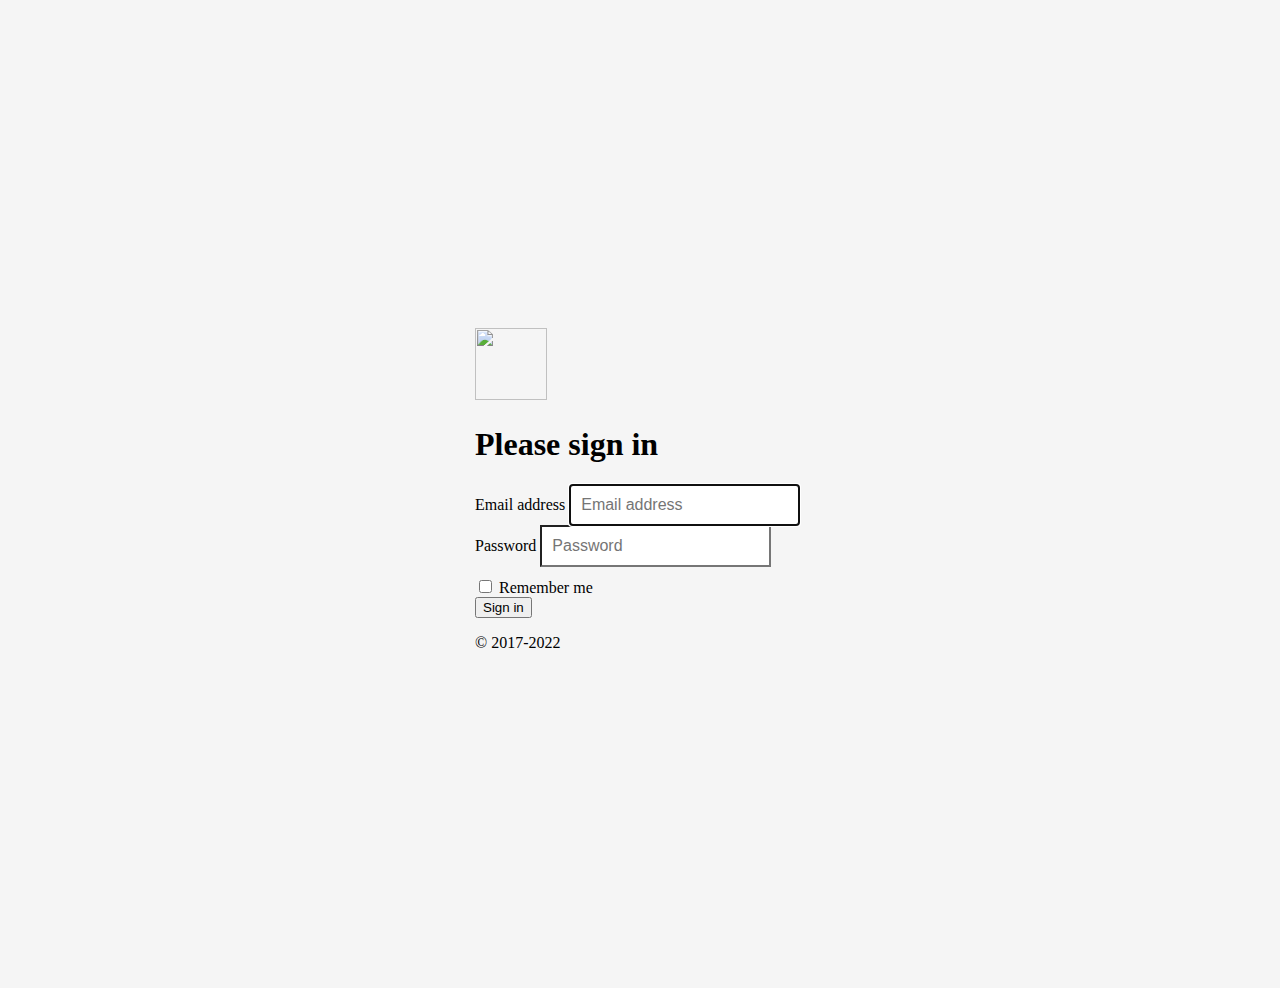
==== sign-in/index.html @ 217600ad "Create sign-in" ====
<!doctype html>
<html lang="en">
  <head>
    <meta charset="utf-8">
    <meta name="viewport" content="width=device-width, initial-scale=1, shrink-to-fit=no">
    <meta name="description" content="">
    <meta name="author" content="Mark Otto, Jacob Thornton, and Bootstrap contributors">
    <meta name="generator" content="Hugo 0.101.0">
    <title>Signin Template · Bootstrap v4.6</title>

    <link rel="canonical" href="https://getbootstrap.com/docs/4.6/examples/sign-in/">

    

    <!-- Bootstrap core CSS -->
<link href="../assets/dist/css/bootstrap.min.css" rel="stylesheet">



    <style>
      .bd-placeholder-img {
        font-size: 1.125rem;
        text-anchor: middle;
        -webkit-user-select: none;
        -moz-user-select: none;
        -ms-user-select: none;
        user-select: none;
      }

      @media (min-width: 768px) {
        .bd-placeholder-img-lg {
          font-size: 3.5rem;
        }
      }
    </style>

    
    <!-- Custom styles for this template -->
    <link href="signin.css" rel="stylesheet">
  </head>
  <body class="text-center">
    
<form class="form-signin">
  <img class="mb-4" src="../assets/brand/bootstrap-solid.svg" alt="" width="72" height="72">
  <h1 class="h3 mb-3 font-weight-normal">Please sign in</h1>
  <label for="inputEmail" class="sr-only">Email address</label>
  <input type="email" id="inputEmail" class="form-control" placeholder="Email address" required autofocus>
  <label for="inputPassword" class="sr-only">Password</label>
  <input type="password" id="inputPassword" class="form-control" placeholder="Password" required>
  <div class="checkbox mb-3">
    <label>
      <input type="checkbox" value="remember-me"> Remember me
    </label>
  </div>
  <button class="btn btn-lg btn-primary btn-block" type="submit">Sign in</button>
  <p class="mt-5 mb-3 text-muted">&copy; 2017-2022</p>
</form>


    
  </body>
</html>
---- sign-in/signin.css ----
html,
body {
  height: 100%;
}

body {
  display: -ms-flexbox;
  display: flex;
  -ms-flex-align: center;
  align-items: center;
  padding-top: 40px;
  padding-bottom: 40px;
  background-color: #f5f5f5;
}

.form-signin {
  width: 100%;
  max-width: 330px;
  padding: 15px;
  margin: auto;
}
.form-signin .checkbox {
  font-weight: 400;
}
.form-signin .form-control {
  position: relative;
  box-sizing: border-box;
  height: auto;
  padding: 10px;
  font-size: 16px;
}
.form-signin .form-control:focus {
  z-index: 2;
}
.form-signin input[type="email"] {
  margin-bottom: -1px;
  border-bottom-right-radius: 0;
  border-bottom-left-radius: 0;
}
.form-signin input[type="password"] {
  margin-bottom: 10px;
  border-top-left-radius: 0;
  border-top-right-radius: 0;
}
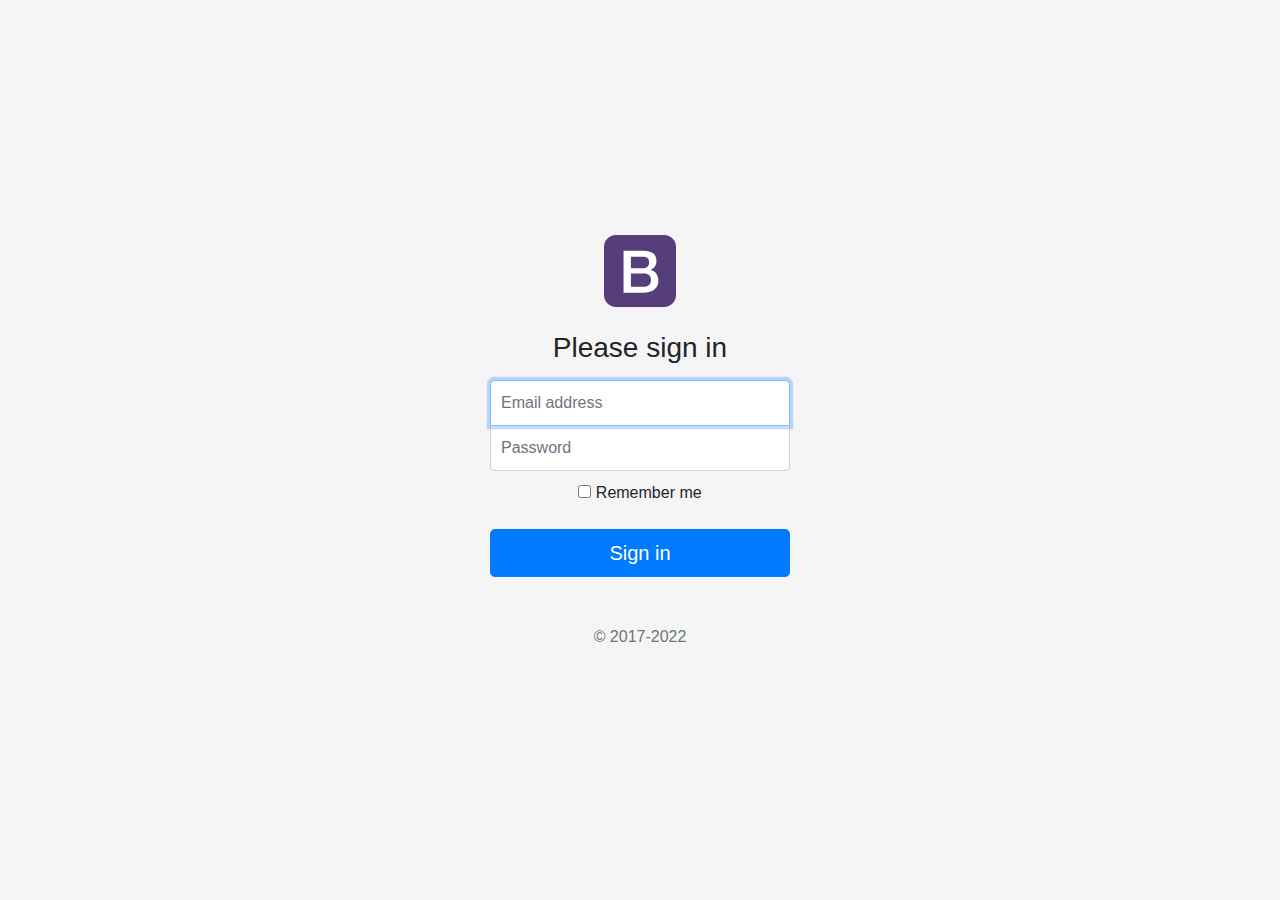
==== commit e54775a4: "new file:   .DS_Store 	new file:   sign-in/bootstrap-solid.svg 	new file:   sign-in/bootstrap.min.cs" ====
--- a/sign-in/index.html
+++ b/sign-in/index.html
@@ -13,7 +13,7 @@
     
 
     <!-- Bootstrap core CSS -->
-<link href="../assets/dist/css/bootstrap.min.css" rel="stylesheet">
+<link href="bootstrap.min.css" rel="stylesheet">
 
 
 
@@ -41,7 +41,7 @@
   <body class="text-center">
     
 <form class="form-signin">
-  <img class="mb-4" src="../assets/brand/bootstrap-solid.svg" alt="" width="72" height="72">
+  <img class="mb-4" src="bootstrap-solid.svg" alt="" width="72" height="72">
   <h1 class="h3 mb-3 font-weight-normal">Please sign in</h1>
   <label for="inputEmail" class="sr-only">Email address</label>
   <input type="email" id="inputEmail" class="form-control" placeholder="Email address" required autofocus>
